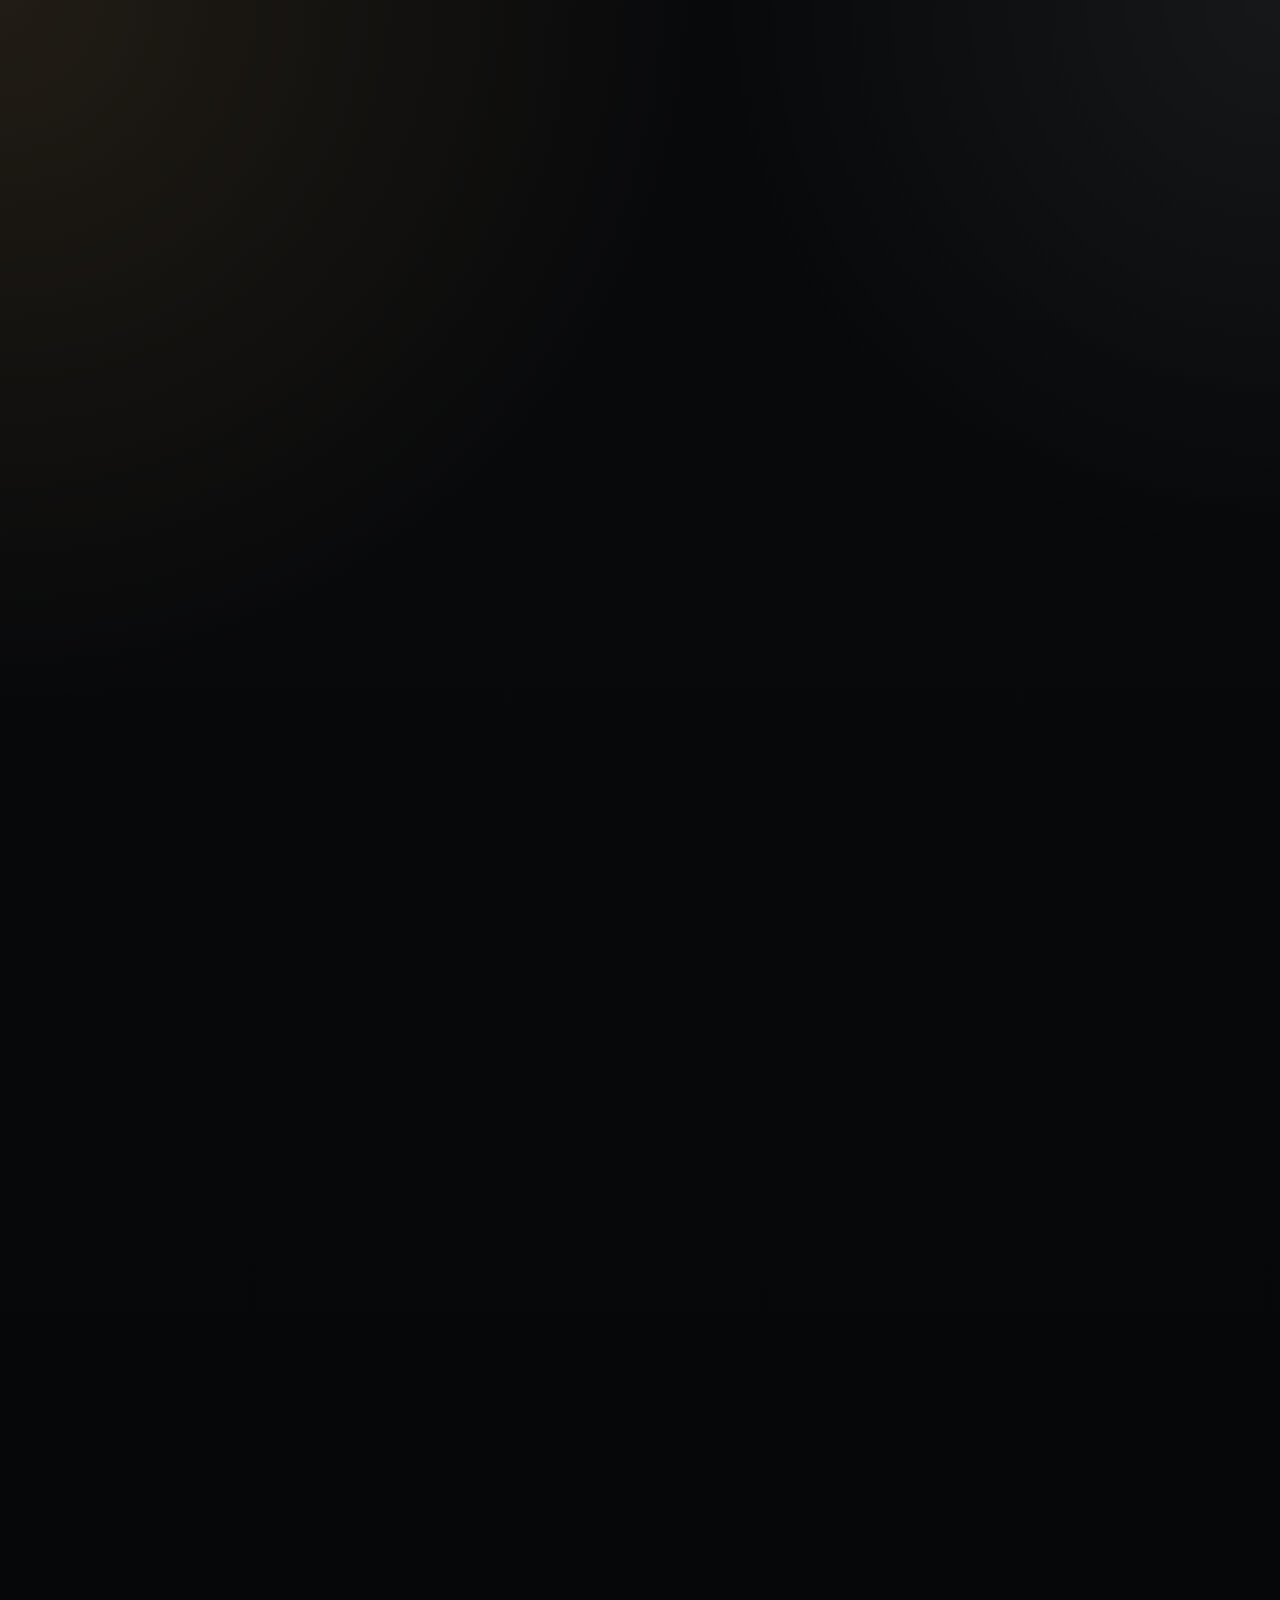
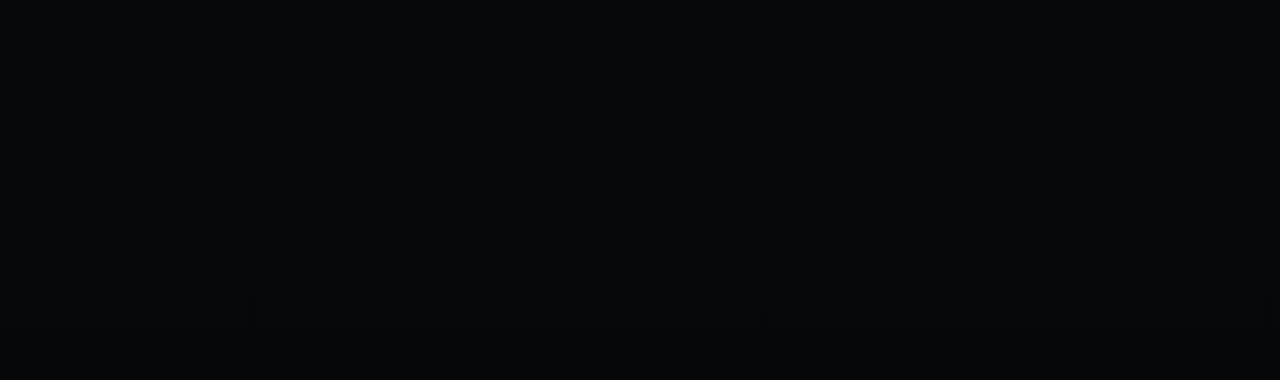
==== admin/index.html @ 8326e6bc "Add Firebase admin dashboard" ====
<!doctype html>
<html lang="vi">
  <head>
    <meta charset="utf-8" />
    <meta name="viewport" content="width=device-width, initial-scale=1" />
    <meta name="theme-color" content="#08090b" />
    <meta name="robots" content="noindex,nofollow" />
    <title>ZOBO VN Admin</title>

    <link rel="icon" href="../assets/logo.png" type="image/png" />
    <link rel="apple-touch-icon" href="../assets/logo.png" />
    <link rel="preconnect" href="https://fonts.googleapis.com" />
    <link rel="preconnect" href="https://fonts.gstatic.com" crossorigin />
    <link
      href="https://fonts.googleapis.com/css2?family=Space+Grotesk:wght@400;500;600;700&display=swap"
      rel="stylesheet"
    />
    <link rel="stylesheet" href="../styles.css" />
    <link rel="stylesheet" href="./admin.css" />
    <script type="module" src="./admin.js" defer></script>
  </head>
  <body class="admin-page">
    <a class="skip-link" href="#admin-content">Bỏ qua nội dung</a>

    <div class="admin-shell">
      <header class="admin-topbar reveal">
        <a class="brand" href="/" aria-label="Quay về trang chủ ZOBO VN">
          <span class="brand__mark" aria-hidden="true">
            <img src="../assets/logo.png" alt="" />
          </span>
          <span class="brand__text">
            <strong>ZOBO VN</strong>
            <span>Admin Dashboard</span>
          </span>
        </a>

        <div class="admin-topbar__actions">
          <span class="admin-session" data-admin-email>Chưa đăng nhập</span>
          <a class="button button--secondary" href="/">Xem website</a>
          <button class="button button--secondary" type="button" data-signout hidden>Đăng xuất</button>
        </div>
      </header>

      <main id="admin-content">
        <section class="auth-panel panel reveal" data-auth-panel>
          <div class="panel__header">
            <p class="eyebrow">Admin login</p>
            <h1>Đăng nhập để quản lý sản phẩm</h1>
            <p>Chỉ tài khoản admin mới có quyền truy cập dashboard, upload ảnh và chỉnh sửa dữ liệu Firestore.</p>
          </div>

          <form class="auth-form" data-login-form>
            <label class="field">
              <span>Email</span>
              <input class="field__control" type="email" name="email" autocomplete="email" required placeholder="admin@zobovn.store" />
            </label>

            <label class="field">
              <span>Password</span>
              <input class="field__control" type="password" name="password" autocomplete="current-password" required placeholder="••••••••" />
            </label>

            <button class="button button--primary" type="submit">Đăng nhập</button>
            <p class="form-feedback" data-login-error aria-live="polite"></p>
          </form>
        </section>

        <section class="dashboard" data-dashboard hidden>
          <div class="dashboard__stats reveal">
            <article class="stat-card">
              <span>Tổng sản phẩm</span>
              <strong data-stat-total>0</strong>
            </article>
            <article class="stat-card">
              <span>Đang hiển thị</span>
              <strong data-stat-active>0</strong>
            </article>
            <article class="stat-card">
              <span>Đang chỉnh sửa</span>
              <strong data-stat-editing>Chưa có</strong>
            </article>
          </div>

          <div class="dashboard__grid">
            <section class="panel reveal">
              <div class="panel__header panel__header--split">
                <div>
                  <p class="eyebrow">📦 Danh sách sản phẩm</p>
                  <h2>Quản lý sản phẩm trực tiếp từ Firestore</h2>
                </div>
                <button class="button button--secondary" type="button" data-seed-products>Nạp dữ liệu mẫu</button>
              </div>

              <div class="toolbar">
                <label class="field field--inline">
                  <span>Tìm kiếm</span>
                  <input class="field__control" type="search" data-product-search placeholder="Tìm theo tên, danh mục, badge..." />
                </label>
              </div>

              <div class="product-list" data-product-list></div>
              <p class="form-feedback" data-product-list-feedback aria-live="polite"></p>
            </section>

            <section class="panel reveal">
              <div class="panel__header">
                <p class="eyebrow">➕ Thêm / ✏️ Sửa sản phẩm</p>
                <h2 data-form-title>Thêm sản phẩm mới</h2>
                <p>Điền thông tin sản phẩm, upload ảnh lên Storage và lưu vào Firestore.</p>
              </div>

              <form class="product-form" data-product-form>
                <input type="hidden" name="productId" data-product-id />
                <input type="hidden" name="imageUrl" data-current-image-url />
                <input type="hidden" name="imagePath" data-current-image-path />

                <label class="field">
                  <span>Tên sản phẩm</span>
                  <input class="field__control" type="text" name="name" data-product-name required maxlength="120" />
                </label>

                <div class="field-row">
                  <label class="field">
                    <span>Giá</span>
                    <input class="field__control" type="text" name="price" data-product-price placeholder="Liên hệ" maxlength="60" />
                  </label>

                  <label class="field">
                    <span>Danh mục</span>
                    <input class="field__control" type="text" name="category" data-product-category placeholder="Full Size" maxlength="80" />
                  </label>
                </div>

                <label class="field">
                  <span>Badge</span>
                  <input class="field__control" type="text" name="badge" data-product-badge placeholder="Bán chạy" maxlength="60" />
                </label>

                <label class="field">
                  <span>Mô tả</span>
                  <textarea class="field__control field__control--textarea" name="description" data-product-description rows="4" maxlength="500"></textarea>
                </label>

                <label class="field">
                  <span>Link mua hàng</span>
                  <input class="field__control" type="url" name="buyLink" data-product-buy-link placeholder="https://..." />
                </label>

                <label class="field">
                  <span>Upload ảnh</span>
                  <input class="field__control field__control--file" type="file" accept="image/*" data-product-image-input />
                </label>

                <div class="image-preview" data-image-preview>
                  <span>Preview ảnh sẽ hiển thị ở đây</span>
                </div>

                <label class="switch">
                  <input type="checkbox" name="isActive" data-product-active checked />
                  <span class="switch__track" aria-hidden="true"></span>
                  <span class="switch__label">Bật sản phẩm</span>
                </label>

                <div class="form-actions">
                  <button class="button button--primary" type="submit" data-save-product>Lưu sản phẩm</button>
                  <button class="button button--secondary" type="button" data-reset-form>Làm mới</button>
                </div>

                <p class="form-feedback" data-product-form-feedback aria-live="polite"></p>
              </form>
            </section>
          </div>
        </section>
      </main>
    </div>
  </body>
</html>
---- styles.css ----
:root {
  color-scheme: dark;
  --bg: #08090b;
  --bg-elevated: rgba(14, 15, 18, 0.86);
  --surface: rgba(20, 22, 26, 0.92);
  --surface-strong: #111317;
  --surface-soft: rgba(255, 255, 255, 0.04);
  --stroke: rgba(255, 255, 255, 0.08);
  --stroke-strong: rgba(255, 255, 255, 0.14);
  --text: #f4f2ec;
  --muted: rgba(244, 242, 236, 0.72);
  --muted-strong: rgba(244, 242, 236, 0.86);
  --accent: #d6a85e;
  --accent-soft: rgba(214, 168, 94, 0.16);
  --accent-strong: #f2cf8b;
  --shadow: 0 22px 70px rgba(0, 0, 0, 0.45);
  --shadow-soft: 0 16px 40px rgba(0, 0, 0, 0.25);
  --radius-xl: 28px;
  --radius-lg: 22px;
  --radius-md: 18px;
  --radius-sm: 14px;
  --content-width: 1180px;
  --touch-target: 48px;
}

*,
*::before,
*::after {
  box-sizing: border-box;
}

html {
  scroll-behavior: smooth;
}

body {
  margin: 0;
  min-height: 100vh;
  background:
    radial-gradient(circle at top left, rgba(214, 168, 94, 0.16), transparent 34%),
    radial-gradient(circle at top right, rgba(255, 255, 255, 0.08), transparent 24%),
    linear-gradient(180deg, #0b0c0f 0%, #090a0d 56%, #060708 100%);
  color: var(--text);
  font-family: "Space Grotesk", "Segoe UI", sans-serif;
  line-height: 1.55;
  text-rendering: optimizeLegibility;
  -webkit-font-smoothing: antialiased;
  padding-bottom: calc(86px + env(safe-area-inset-bottom));
}

img {
  max-width: 100%;
  display: block;
}

a {
  color: inherit;
  text-decoration: none;
}

button,
summary {
  font: inherit;
}

::selection {
  background: rgba(214, 168, 94, 0.32);
  color: #fff;
}

.skip-link {
  position: absolute;
  top: 0;
  left: 0;
  transform: translateY(-120%);
  padding: 0.9rem 1.1rem;
  background: #fff;
  color: #000;
  border-radius: 0 0 12px 0;
  z-index: 100;
}

.skip-link:focus {
  transform: translateY(0);
}

.page-shell {
  position: relative;
  isolation: isolate;
  width: min(calc(100% - 1rem), var(--content-width));
  margin: 0 auto;
  padding: 1rem 0 4.5rem;
}

.page-shell__glow {
  position: fixed;
  inset: auto;
  pointer-events: none;
  z-index: -1;
  filter: blur(32px);
  opacity: 0.75;
}

.page-shell__glow--one {
  top: -3rem;
  left: -5rem;
  width: 18rem;
  height: 18rem;
  background: rgba(214, 168, 94, 0.18);
}

.page-shell__glow--two {
  right: -5rem;
  top: 32%;
  width: 22rem;
  height: 22rem;
  background: rgba(255, 255, 255, 0.08);
}

.site-header {
  display: flex;
  align-items: center;
  justify-content: space-between;
  gap: 1rem;
  padding: 1rem 0 1.35rem;
}

.brand {
  display: inline-flex;
  align-items: center;
  gap: 0.9rem;
  min-height: var(--touch-target);
}

.brand__mark {
  width: 3rem;
  height: 3rem;
  padding: 0.4rem;
  border-radius: 999px;
  background:
    linear-gradient(145deg, rgba(255, 255, 255, 0.08), rgba(255, 255, 255, 0.02)),
    radial-gradient(circle at 30% 30%, rgba(214, 168, 94, 0.35), transparent 62%);
  border: 1px solid var(--stroke);
  box-shadow: var(--shadow-soft);
}

.brand__mark img {
  width: 100%;
  height: 100%;
}

.brand__text {
  display: grid;
  gap: 0.12rem;
}

.brand__text strong {
  font-size: 0.98rem;
  letter-spacing: 0.12em;
  text-transform: uppercase;
}

.brand__text span,
.site-nav a {
  color: var(--muted);
  font-size: 0.88rem;
}

.site-nav {
  display: inline-flex;
  align-items: center;
  gap: 1rem;
  padding: 0.45rem;
  background: rgba(255, 255, 255, 0.03);
  border: 1px solid var(--stroke);
  border-radius: 999px;
  backdrop-filter: blur(16px);
}

.site-nav a {
  padding: 0.55rem 0.9rem;
  border-radius: 999px;
  transition: background 160ms ease, color 160ms ease;
}

.site-nav a:hover,
.site-nav a:focus-visible {
  background: rgba(255, 255, 255, 0.06);
  color: var(--text);
}

.section {
  margin-top: 1.1rem;
  padding: 1.2rem;
  border: 1px solid var(--stroke);
  border-radius: var(--radius-xl);
  background:
    linear-gradient(180deg, rgba(255, 255, 255, 0.04), transparent 42%),
    rgba(11, 12, 15, 0.7);
  box-shadow: var(--shadow);
  overflow: clip;
}

.section--tight {
  padding-bottom: 1.45rem;
}

.hero {
  display: grid;
  gap: 1.1rem;
  align-items: center;
}

.hero__copy {
  display: grid;
  gap: 1.1rem;
}

.eyebrow {
  margin: 0;
  color: var(--accent-strong);
  font-size: 0.82rem;
  letter-spacing: 0.18em;
  text-transform: uppercase;
}

.hero h1,
.section-heading h2 {
  margin: 0;
  font-size: clamp(2.2rem, 8vw, 5rem);
  line-height: 0.96;
  letter-spacing: -0.05em;
}

.section-heading h2 {
  font-size: clamp(1.8rem, 5.2vw, 3.2rem);
}

.hero__lead,
.section-heading p {
  margin: 0;
  color: var(--muted);
  max-width: 62ch;
  font-size: 1rem;
}

.hero__actions {
  display: flex;
  flex-wrap: wrap;
  gap: 0.8rem;
}

.button {
  min-height: var(--touch-target);
  display: inline-flex;
  align-items: center;
  justify-content: center;
  gap: 0.55rem;
  padding: 0.8rem 1.2rem;
  border-radius: 999px;
  border: 1px solid var(--stroke-strong);
  background: rgba(255, 255, 255, 0.03);
  transition:
    transform 180ms ease,
    background 180ms ease,
    border-color 180ms ease,
    box-shadow 180ms ease;
  box-shadow: inset 0 1px 0 rgba(255, 255, 255, 0.04);
}

.button:hover,
.button:focus-visible,
.card-action:hover,
.card-action:focus-visible,
.contact-card:hover,
.contact-card:focus-visible,
.product-summary:hover,
.product-summary:focus-visible {
  transform: translateY(-1px);
  border-color: rgba(214, 168, 94, 0.5);
  box-shadow: 0 14px 30px rgba(0, 0, 0, 0.24);
}

.button--primary {
  background: linear-gradient(135deg, rgba(214, 168, 94, 0.96), rgba(184, 133, 54, 0.96));
  color: #151313;
  border-color: transparent;
}

.button--secondary {
  background: rgba(255, 255, 255, 0.03);
}

.hero__chips {
  display: flex;
  flex-wrap: wrap;
  gap: 0.6rem;
  margin: 0;
  padding: 0;
  list-style: none;
}

.hero__chips li {
  padding: 0.55rem 0.84rem;
  border-radius: 999px;
  background: rgba(255, 255, 255, 0.04);
  border: 1px solid var(--stroke);
  color: var(--muted-strong);
  font-size: 0.88rem;
}

.hero__visual {
  position: relative;
  min-height: 34rem;
  display: grid;
  align-content: center;
}

.hero-card {
  position: absolute;
  width: min(100%, 19rem);
  border: 1px solid var(--stroke);
  border-radius: 24px;
  background:
    linear-gradient(180deg, rgba(255, 255, 255, 0.08), rgba(255, 255, 255, 0.02)),
    rgba(15, 16, 20, 0.88);
  box-shadow: var(--shadow);
  overflow: clip;
}

.hero-card--brand {
  top: 0;
  left: 0;
  right: 0;
  margin-inline: auto;
  width: min(100%, 23rem);
  padding: 1.2rem;
  display: grid;
  gap: 0.8rem;
  text-align: center;
}

.hero-card--brand p {
  margin: 0;
  color: var(--muted);
  font-size: 0.95rem;
}

.hero-card__label,
.hero-card__eyebrow,
.badge {
  display: inline-flex;
  align-items: center;
  justify-content: center;
  width: fit-content;
  min-height: 1.9rem;
  padding: 0.25rem 0.75rem;
  border-radius: 999px;
  background: rgba(214, 168, 94, 0.16);
  border: 1px solid rgba(214, 168, 94, 0.3);
  color: var(--accent-strong);
  font-size: 0.78rem;
  letter-spacing: 0.12em;
  text-transform: uppercase;
}

.hero-card__label {
  margin-inline: auto;
}

.hero-card__logo {
  width: 5.5rem;
  height: 5.5rem;
  margin-inline: auto;
}

.hero-card__image {
  width: 100%;
  height: 11rem;
  object-fit: contain;
  padding: 0.6rem 1rem 0;
}

.hero-card h2 {
  margin: 0;
  padding: 0 1rem 1rem;
  font-size: 1.15rem;
  line-height: 1.15;
  letter-spacing: -0.03em;
}

.hero-card--primary {
  top: 10rem;
  left: 0;
  transform: rotate(-7deg);
  width: 16.5rem;
}

.hero-card--secondary {
  right: 0;
  top: 14rem;
  transform: rotate(8deg);
  width: 16rem;
}

.section-heading {
  display: grid;
  gap: 0.7rem;
  margin-bottom: 1.15rem;
}

.product-grid,
.benefit-grid,
.contact-grid {
  display: grid;
  gap: 1rem;
}

.product-card {
  display: grid;
  gap: 0;
  border-radius: var(--radius-lg);
  border: 1px solid var(--stroke);
  background:
    linear-gradient(180deg, rgba(255, 255, 255, 0.05), transparent 34%),
    var(--surface);
  overflow: clip;
}

.product-card__body {
  display: grid;
  gap: 0.9rem;
  padding: 1rem;
}

.product-card__header {
  display: grid;
  gap: 0.55rem;
}

.product-card__header h3,
.contact-card h3,
.benefit-card h3 {
  margin: 0;
  font-size: 1.15rem;
  line-height: 1.15;
  letter-spacing: -0.03em;
}

.product-card__header p,
.product-details p,
.contact-card p,
.benefit-card p,
.site-footer p {
  margin: 0;
  color: var(--muted);
}

.product-card__meta {
  display: flex;
  flex-wrap: wrap;
  gap: 0.5rem;
  align-items: center;
}

.product-card__category,
.product-card__price {
  display: inline-flex;
  align-items: center;
  min-height: 2rem;
  padding: 0.25rem 0.7rem;
  border-radius: 999px;
  border: 1px solid var(--stroke);
  background: rgba(255, 255, 255, 0.03);
  color: var(--muted-strong);
  font-size: 0.84rem;
}

.product-card__price {
  color: var(--accent-strong);
  border-color: rgba(214, 168, 94, 0.26);
  background: rgba(214, 168, 94, 0.08);
}

.product-card__media {
  position: relative;
  aspect-ratio: 4 / 3;
  background:
    radial-gradient(circle at 25% 25%, rgba(214, 168, 94, 0.18), transparent 42%),
    linear-gradient(145deg, #16181d, #0d0e11 64%, #111317);
  border-bottom: 1px solid var(--stroke);
  padding: 0.85rem;
}

.product-card__media img {
  width: 100%;
  height: 100%;
  object-fit: contain;
}

.product-card__actions {
  display: flex;
  flex-wrap: wrap;
  gap: 0.75rem;
}

.product-summary {
  min-height: var(--touch-target);
  display: inline-flex;
  align-items: center;
  gap: 0.6rem;
  padding: 0.72rem 1rem;
  border: 1px solid var(--stroke-strong);
  border-radius: 999px;
  background: rgba(255, 255, 255, 0.03);
  color: var(--text);
  cursor: pointer;
  list-style: none;
  transition:
    transform 180ms ease,
    background 180ms ease,
    border-color 180ms ease;
}

.product-summary::-webkit-details-marker {
  display: none;
}

.product-summary::after {
  content: "+";
  font-size: 1.15rem;
  line-height: 1;
  margin-left: auto;
  color: var(--accent-strong);
}

.product-card[open] .product-summary::after {
  content: "−";
}

.product-details {
  display: grid;
  gap: 0.8rem;
  padding-top: 0.2rem;
}

.product-details ul {
  margin: 0;
  padding-left: 1.1rem;
  color: var(--muted);
}

.product-details li + li {
  margin-top: 0.35rem;
}

.benefit-card,
.contact-card {
  display: grid;
  gap: 0.8rem;
  padding: 1rem;
  border-radius: var(--radius-lg);
  border: 1px solid var(--stroke);
  background:
    linear-gradient(180deg, rgba(255, 255, 255, 0.05), transparent 44%),
    rgba(255, 255, 255, 0.025);
}

.benefit-card__icon,
.contact-card__icon {
  width: 3rem;
  height: 3rem;
  display: inline-flex;
  align-items: center;
  justify-content: center;
  border-radius: 999px;
  background: var(--accent-soft);
  border: 1px solid rgba(214, 168, 94, 0.24);
  color: var(--accent-strong);
}

.contact-card {
  min-height: 100%;
  transition:
    transform 180ms ease,
    border-color 180ms ease,
    background 180ms ease;
}

.contact-card__meta {
  display: flex;
  align-items: center;
  justify-content: space-between;
  gap: 0.75rem;
}

.contact-card__meta span {
  color: var(--muted);
  font-size: 0.9rem;
}

.site-footer {
  display: flex;
  flex-wrap: wrap;
  justify-content: space-between;
  gap: 1rem;
  padding: 1.25rem 0 0.25rem;
  color: var(--muted);
}

.site-footer strong {
  display: inline-block;
  margin-bottom: 0.2rem;
  color: var(--text);
  letter-spacing: 0.1em;
  text-transform: uppercase;
}

.floating-cta {
  position: fixed;
  left: 50%;
  bottom: calc(0.8rem + env(safe-area-inset-bottom));
  transform: translateX(-50%);
  width: min(calc(100% - 1rem), 28rem);
  min-height: 56px;
  display: none;
  align-items: center;
  justify-content: center;
  border-radius: 999px;
  background: linear-gradient(135deg, rgba(214, 168, 94, 0.98), rgba(184, 133, 54, 0.98));
  color: #120f0a;
  font-weight: 700;
  letter-spacing: 0.04em;
  box-shadow: 0 18px 40px rgba(0, 0, 0, 0.38);
  z-index: 25;
}

.reveal {
  opacity: 0;
  transform: translateY(18px);
  transition:
    opacity 680ms ease,
    transform 680ms ease;
}

.reveal.is-visible {
  opacity: 1;
  transform: translateY(0);
}

.empty-state,
.skeleton-card {
  display: grid;
  gap: 0.85rem;
  min-height: 100%;
  border-radius: var(--radius-lg);
  border: 1px solid var(--stroke);
  background: rgba(255, 255, 255, 0.03);
  padding: 1rem;
}

.empty-state p {
  margin: 0;
  color: var(--muted);
}

.empty-state__actions {
  display: flex;
  flex-wrap: wrap;
  gap: 0.75rem;
}

.skeleton-card__media,
.skeleton-bar {
  border-radius: 18px;
  background: linear-gradient(90deg, rgba(255, 255, 255, 0.04), rgba(255, 255, 255, 0.08), rgba(255, 255, 255, 0.04));
  background-size: 200% 100%;
  animation: skeleton-pulse 1.4s ease infinite;
}

.skeleton-card__media {
  aspect-ratio: 4 / 3;
}

.skeleton-bar {
  height: 0.95rem;
}

.skeleton-bar--wide {
  width: 82%;
}

.skeleton-bar--mid {
  width: 62%;
}

.skeleton-bar--short {
  width: 42%;
}

@keyframes skeleton-pulse {
  0% {
    background-position: 0% 50%;
  }

  100% {
    background-position: 200% 50%;
  }
}

@media (min-width: 640px) {
  .page-shell {
    width: min(calc(100% - 2rem), var(--content-width));
    padding-top: 1.25rem;
  }

  .product-grid {
    grid-template-columns: repeat(2, minmax(0, 1fr));
  }

  .benefit-grid,
  .contact-grid {
    grid-template-columns: repeat(2, minmax(0, 1fr));
  }
}

@media (min-width: 960px) {
  .section {
    padding: 1.6rem;
  }

  .hero {
    grid-template-columns: 1.08fr 0.92fr;
    min-height: 42rem;
  }

  .hero__copy {
    padding: 1rem 0 1rem 0.4rem;
  }

  .hero__visual {
    min-height: 40rem;
  }

  .product-grid {
    grid-template-columns: repeat(3, minmax(0, 1fr));
  }

  .benefit-grid {
    grid-template-columns: repeat(4, minmax(0, 1fr));
  }

  .contact-grid {
    grid-template-columns: repeat(4, minmax(0, 1fr));
  }

  .floating-cta {
    display: none;
  }
}

@media (max-width: 959.98px) {
  .site-nav {
    display: none;
  }

  .floating-cta {
    display: inline-flex;
  }

  .hero__visual {
    min-height: 30rem;
  }
}

@media (max-width: 639.98px) {
  .site-header {
    gap: 0.75rem;
    align-items: flex-start;
    flex-direction: column;
  }

  .site-nav {
    width: 100%;
    justify-content: space-between;
  }

  .site-nav a {
    flex: 1;
    text-align: center;
  }

  .hero-card--brand {
    width: 100%;
  }

  .hero-card--primary {
    left: -0.35rem;
    width: 15.5rem;
  }

  .hero-card--secondary {
    right: -0.35rem;
    width: 15rem;
  }

  .hero-card h2 {
    font-size: 1.03rem;
  }

  .product-card__actions {
    flex-direction: column;
  }
}

@media (prefers-reduced-motion: reduce) {
  html {
    scroll-behavior: auto;
  }

  *,
  *::before,
  *::after {
    animation-duration: 0.01ms !important;
    animation-iteration-count: 1 !important;
    transition-duration: 0.01ms !important;
    scroll-behavior: auto !important;
  }

  .reveal {
    opacity: 1;
    transform: none;
  }
}
---- admin/admin.css ----
.admin-page {
  background:
    radial-gradient(circle at top left, rgba(214, 168, 94, 0.12), transparent 30%),
    radial-gradient(circle at right top, rgba(255, 255, 255, 0.06), transparent 24%),
    linear-gradient(180deg, #08090b 0%, #060708 100%);
}

.admin-shell {
  width: min(calc(100% - 1rem), 1200px);
  margin: 0 auto;
  padding: 1rem 0 3rem;
}

.admin-topbar {
  display: flex;
  justify-content: space-between;
  align-items: center;
  gap: 1rem;
  margin-bottom: 1rem;
}

.admin-topbar__actions {
  display: flex;
  align-items: center;
  gap: 0.75rem;
  flex-wrap: wrap;
  justify-content: flex-end;
}

.admin-session {
  color: var(--muted);
  font-size: 0.9rem;
}

.panel {
  padding: 1.2rem;
  border-radius: var(--radius-xl);
  border: 1px solid var(--stroke);
  background:
    linear-gradient(180deg, rgba(255, 255, 255, 0.04), transparent 36%),
    rgba(11, 12, 15, 0.78);
  box-shadow: var(--shadow);
}

.panel__header {
  display: grid;
  gap: 0.55rem;
  margin-bottom: 1rem;
}

.panel__header h1,
.panel__header h2 {
  margin: 0;
  letter-spacing: -0.04em;
}

.panel__header p {
  margin: 0;
  color: var(--muted);
}

.panel__header--split {
  display: flex;
  align-items: center;
  justify-content: space-between;
  gap: 1rem;
}

.auth-panel {
  max-width: 32rem;
  margin-inline: auto;
}

.auth-form,
.product-form {
  display: grid;
  gap: 0.9rem;
}

.field {
  display: grid;
  gap: 0.45rem;
}

.field span {
  color: var(--muted-strong);
  font-size: 0.9rem;
}

.field__control {
  width: 100%;
  min-height: 48px;
  padding: 0.8rem 0.95rem;
  border-radius: 16px;
  border: 1px solid var(--stroke-strong);
  background: rgba(255, 255, 255, 0.03);
  color: var(--text);
  outline: none;
}

.field__control:focus {
  border-color: rgba(214, 168, 94, 0.65);
  box-shadow: 0 0 0 3px rgba(214, 168, 94, 0.14);
}

.field__control--textarea {
  min-height: 120px;
  resize: vertical;
}

.field__control--file {
  padding-block: 0.65rem;
}

.field-row {
  display: grid;
  gap: 0.9rem;
}

.switch {
  display: inline-flex;
  align-items: center;
  gap: 0.75rem;
  min-height: 48px;
  color: var(--text);
}

.switch input {
  position: absolute;
  opacity: 0;
  pointer-events: none;
}

.switch__track {
  width: 3rem;
  height: 1.8rem;
  border-radius: 999px;
  border: 1px solid var(--stroke);
  background: rgba(255, 255, 255, 0.08);
  position: relative;
  flex: none;
}

.switch__track::after {
  content: "";
  position: absolute;
  inset: 0.15rem auto 0.15rem 0.15rem;
  width: 1.4rem;
  border-radius: 999px;
  background: #fff;
  transition: transform 180ms ease, background 180ms ease;
}

.switch input:checked + .switch__track {
  background: rgba(214, 168, 94, 0.2);
  border-color: rgba(214, 168, 94, 0.45);
}

.switch input:checked + .switch__track::after {
  transform: translateX(1.2rem);
  background: var(--accent-strong);
}

.form-actions {
  display: flex;
  flex-wrap: wrap;
  gap: 0.75rem;
}

.form-feedback {
  margin: 0;
  min-height: 1.25rem;
  color: var(--muted);
  font-size: 0.92rem;
}

.form-feedback[data-tone="error"] {
  color: #ff9c9c;
}

.form-feedback[data-tone="success"] {
  color: #c4f0b7;
}

.form-feedback[data-tone="info"] {
  color: var(--accent-strong);
}

.dashboard {
  display: grid;
  gap: 1rem;
}

.dashboard__stats {
  display: grid;
  gap: 0.75rem;
}

.stat-card {
  padding: 1rem;
  border-radius: var(--radius-lg);
  border: 1px solid var(--stroke);
  background: rgba(255, 255, 255, 0.03);
}

.stat-card span {
  display: block;
  margin-bottom: 0.35rem;
  color: var(--muted);
  font-size: 0.88rem;
}

.stat-card strong {
  font-size: 1.5rem;
  letter-spacing: -0.04em;
}

.dashboard__grid {
  display: grid;
  gap: 1rem;
}

.toolbar {
  display: grid;
  gap: 0.75rem;
  margin-bottom: 1rem;
}

.field--inline {
  max-width: 30rem;
}

.product-list {
  display: grid;
  gap: 0.85rem;
}

.admin-product-card {
  display: grid;
  gap: 0.9rem;
  padding: 1rem;
  border-radius: var(--radius-lg);
  border: 1px solid var(--stroke);
  background: rgba(255, 255, 255, 0.03);
}

.admin-product-card__top {
  display: grid;
  gap: 0.8rem;
}

.admin-product-card__media {
  display: grid;
  place-items: center;
  width: 100%;
  aspect-ratio: 4 / 3;
  border-radius: 18px;
  overflow: hidden;
  border: 1px solid var(--stroke);
  background: rgba(255, 255, 255, 0.04);
}

.admin-product-card__media img {
  width: 100%;
  height: 100%;
  object-fit: contain;
}

.admin-product-card__meta {
  display: grid;
  gap: 0.35rem;
}

.admin-product-card__meta h3 {
  margin: 0;
  font-size: 1.05rem;
}

.admin-product-card__meta p {
  margin: 0;
  color: var(--muted);
}

.admin-product-card__meta-small {
  margin: 0;
  color: var(--muted-strong);
  font-size: 0.88rem;
}

.admin-product-card__badges {
  display: flex;
  flex-wrap: wrap;
  gap: 0.45rem;
}

.pill {
  display: inline-flex;
  align-items: center;
  min-height: 1.9rem;
  padding: 0.25rem 0.7rem;
  border-radius: 999px;
  border: 1px solid var(--stroke);
  background: rgba(255, 255, 255, 0.03);
  color: var(--muted-strong);
  font-size: 0.82rem;
}

.admin-product-card__actions {
  display: flex;
  flex-wrap: wrap;
  gap: 0.5rem;
}

.admin-product-card__actions .button {
  min-height: 42px;
  padding-inline: 0.9rem;
}

.image-preview {
  display: grid;
  place-items: center;
  min-height: 14rem;
  padding: 1rem;
  border-radius: 20px;
  border: 1px dashed var(--stroke-strong);
  background: rgba(255, 255, 255, 0.03);
  color: var(--muted);
  text-align: center;
  overflow: hidden;
}

.image-preview img {
  width: 100%;
  height: 100%;
  object-fit: contain;
}

.image-preview--has-image {
  border-style: solid;
}

.product-list__empty {
  padding: 1rem;
  border-radius: 18px;
  border: 1px dashed var(--stroke-strong);
  color: var(--muted);
}

.admin-hidden {
  display: none !important;
}

@media (min-width: 760px) {
  .dashboard__stats {
    grid-template-columns: repeat(3, minmax(0, 1fr));
  }

  .dashboard__grid {
    grid-template-columns: 1.05fr 0.95fr;
    align-items: start;
  }

  .field-row {
    grid-template-columns: repeat(2, minmax(0, 1fr));
  }

  .admin-product-card__top {
    grid-template-columns: 132px minmax(0, 1fr);
    align-items: center;
  }
}

@media (max-width: 759.98px) {
  .admin-topbar {
    flex-direction: column;
    align-items: stretch;
  }

  .admin-topbar__actions {
    justify-content: flex-start;
  }
}
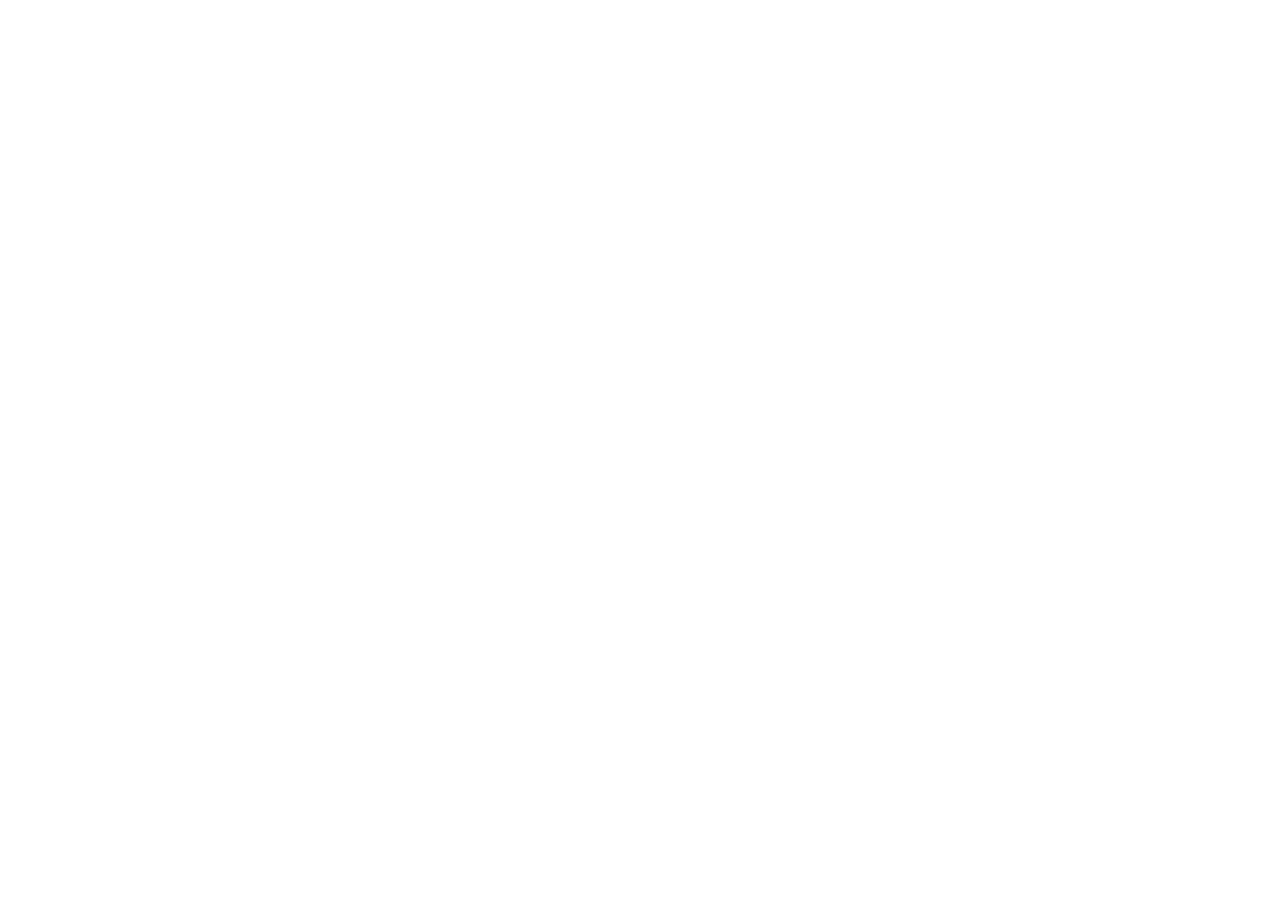
==== commit 8f9e2d38: "Switch admin to Netlify CMS" ====
--- a/admin/index.html
+++ b/admin/index.html
@@ -3,175 +3,12 @@
   <head>
     <meta charset="utf-8" />
     <meta name="viewport" content="width=device-width, initial-scale=1" />
-    <meta name="theme-color" content="#08090b" />
     <meta name="robots" content="noindex,nofollow" />
     <title>ZOBO VN Admin</title>
-
     <link rel="icon" href="../assets/logo.png" type="image/png" />
-    <link rel="apple-touch-icon" href="../assets/logo.png" />
-    <link rel="preconnect" href="https://fonts.googleapis.com" />
-    <link rel="preconnect" href="https://fonts.gstatic.com" crossorigin />
-    <link
-      href="https://fonts.googleapis.com/css2?family=Space+Grotesk:wght@400;500;600;700&display=swap"
-      rel="stylesheet"
-    />
-    <link rel="stylesheet" href="../styles.css" />
-    <link rel="stylesheet" href="./admin.css" />
-    <script type="module" src="./admin.js" defer></script>
+    <script src="https://identity.netlify.com/v1/netlify-identity-widget.js"></script>
   </head>
-  <body class="admin-page">
-    <a class="skip-link" href="#admin-content">Bỏ qua nội dung</a>
-
-    <div class="admin-shell">
-      <header class="admin-topbar reveal">
-        <a class="brand" href="/" aria-label="Quay về trang chủ ZOBO VN">
-          <span class="brand__mark" aria-hidden="true">
-            <img src="../assets/logo.png" alt="" />
-          </span>
-          <span class="brand__text">
-            <strong>ZOBO VN</strong>
-            <span>Admin Dashboard</span>
-          </span>
-        </a>
-
-        <div class="admin-topbar__actions">
-          <span class="admin-session" data-admin-email>Chưa đăng nhập</span>
-          <a class="button button--secondary" href="/">Xem website</a>
-          <button class="button button--secondary" type="button" data-signout hidden>Đăng xuất</button>
-        </div>
-      </header>
-
-      <main id="admin-content">
-        <section class="auth-panel panel reveal" data-auth-panel>
-          <div class="panel__header">
-            <p class="eyebrow">Admin login</p>
-            <h1>Đăng nhập để quản lý sản phẩm</h1>
-            <p>Chỉ tài khoản admin mới có quyền truy cập dashboard, upload ảnh và chỉnh sửa dữ liệu Firestore.</p>
-          </div>
-
-          <form class="auth-form" data-login-form>
-            <label class="field">
-              <span>Email</span>
-              <input class="field__control" type="email" name="email" autocomplete="email" required placeholder="admin@zobovn.store" />
-            </label>
-
-            <label class="field">
-              <span>Password</span>
-              <input class="field__control" type="password" name="password" autocomplete="current-password" required placeholder="••••••••" />
-            </label>
-
-            <button class="button button--primary" type="submit">Đăng nhập</button>
-            <p class="form-feedback" data-login-error aria-live="polite"></p>
-          </form>
-        </section>
-
-        <section class="dashboard" data-dashboard hidden>
-          <div class="dashboard__stats reveal">
-            <article class="stat-card">
-              <span>Tổng sản phẩm</span>
-              <strong data-stat-total>0</strong>
-            </article>
-            <article class="stat-card">
-              <span>Đang hiển thị</span>
-              <strong data-stat-active>0</strong>
-            </article>
-            <article class="stat-card">
-              <span>Đang chỉnh sửa</span>
-              <strong data-stat-editing>Chưa có</strong>
-            </article>
-          </div>
-
-          <div class="dashboard__grid">
-            <section class="panel reveal">
-              <div class="panel__header panel__header--split">
-                <div>
-                  <p class="eyebrow">📦 Danh sách sản phẩm</p>
-                  <h2>Quản lý sản phẩm trực tiếp từ Firestore</h2>
-                </div>
-                <button class="button button--secondary" type="button" data-seed-products>Nạp dữ liệu mẫu</button>
-              </div>
-
-              <div class="toolbar">
-                <label class="field field--inline">
-                  <span>Tìm kiếm</span>
-                  <input class="field__control" type="search" data-product-search placeholder="Tìm theo tên, danh mục, badge..." />
-                </label>
-              </div>
-
-              <div class="product-list" data-product-list></div>
-              <p class="form-feedback" data-product-list-feedback aria-live="polite"></p>
-            </section>
-
-            <section class="panel reveal">
-              <div class="panel__header">
-                <p class="eyebrow">➕ Thêm / ✏️ Sửa sản phẩm</p>
-                <h2 data-form-title>Thêm sản phẩm mới</h2>
-                <p>Điền thông tin sản phẩm, upload ảnh lên Storage và lưu vào Firestore.</p>
-              </div>
-
-              <form class="product-form" data-product-form>
-                <input type="hidden" name="productId" data-product-id />
-                <input type="hidden" name="imageUrl" data-current-image-url />
-                <input type="hidden" name="imagePath" data-current-image-path />
-
-                <label class="field">
-                  <span>Tên sản phẩm</span>
-                  <input class="field__control" type="text" name="name" data-product-name required maxlength="120" />
-                </label>
-
-                <div class="field-row">
-                  <label class="field">
-                    <span>Giá</span>
-                    <input class="field__control" type="text" name="price" data-product-price placeholder="Liên hệ" maxlength="60" />
-                  </label>
-
-                  <label class="field">
-                    <span>Danh mục</span>
-                    <input class="field__control" type="text" name="category" data-product-category placeholder="Full Size" maxlength="80" />
-                  </label>
-                </div>
-
-                <label class="field">
-                  <span>Badge</span>
-                  <input class="field__control" type="text" name="badge" data-product-badge placeholder="Bán chạy" maxlength="60" />
-                </label>
-
-                <label class="field">
-                  <span>Mô tả</span>
-                  <textarea class="field__control field__control--textarea" name="description" data-product-description rows="4" maxlength="500"></textarea>
-                </label>
-
-                <label class="field">
-                  <span>Link mua hàng</span>
-                  <input class="field__control" type="url" name="buyLink" data-product-buy-link placeholder="https://..." />
-                </label>
-
-                <label class="field">
-                  <span>Upload ảnh</span>
-                  <input class="field__control field__control--file" type="file" accept="image/*" data-product-image-input />
-                </label>
-
-                <div class="image-preview" data-image-preview>
-                  <span>Preview ảnh sẽ hiển thị ở đây</span>
-                </div>
-
-                <label class="switch">
-                  <input type="checkbox" name="isActive" data-product-active checked />
-                  <span class="switch__track" aria-hidden="true"></span>
-                  <span class="switch__label">Bật sản phẩm</span>
-                </label>
-
-                <div class="form-actions">
-                  <button class="button button--primary" type="submit" data-save-product>Lưu sản phẩm</button>
-                  <button class="button button--secondary" type="button" data-reset-form>Làm mới</button>
-                </div>
-
-                <p class="form-feedback" data-product-form-feedback aria-live="polite"></p>
-              </form>
-            </section>
-          </div>
-        </section>
-      </main>
-    </div>
+  <body>
+    <script src="https://unpkg.com/decap-cms@^3.6.0/dist/decap-cms.js"></script>
   </body>
 </html>
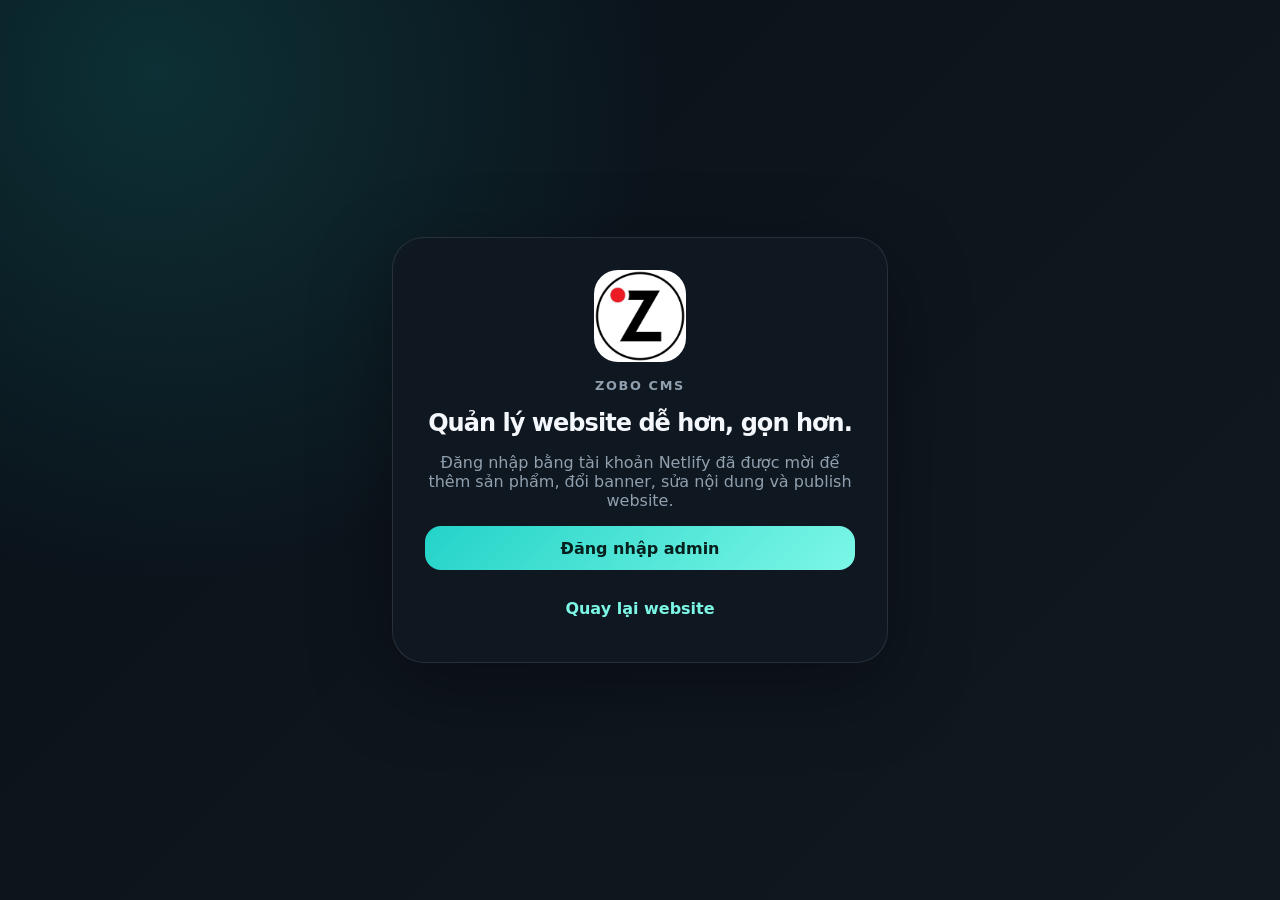
==== commit 724f7b9d: "Replace admin with simple ZOBO dashboard" ====
--- a/admin/index.html
+++ b/admin/index.html
@@ -4,11 +4,335 @@
     <meta charset="utf-8" />
     <meta name="viewport" content="width=device-width, initial-scale=1" />
     <meta name="robots" content="noindex,nofollow" />
-    <title>ZOBO VN Admin</title>
+    <title>ZOBO CMS</title>
     <link rel="icon" href="../assets/logo.png" type="image/png" />
+    <link rel="stylesheet" href="admin.css" />
     <script src="https://identity.netlify.com/v1/netlify-identity-widget.js"></script>
+    <script src="admin.js" defer></script>
   </head>
   <body>
-    <script src="https://unpkg.com/decap-cms@^3.6.0/dist/decap-cms.js"></script>
+    <main class="admin-shell">
+      <section class="login-screen" data-login-screen>
+        <div class="login-card">
+          <img src="../assets/logo.png" alt="ZOBO VN" />
+          <p class="eyebrow">ZOBO CMS</p>
+          <h1>Quản lý website dễ hơn, gọn hơn.</h1>
+          <p>Đăng nhập bằng tài khoản Netlify đã được mời để thêm sản phẩm, đổi banner, sửa nội dung và publish website.</p>
+          <button class="primary-btn" type="button" data-login-button>Đăng nhập admin</button>
+          <a href="../" class="ghost-link">Quay lại website</a>
+        </div>
+      </section>
+
+      <section class="app-shell is-hidden" data-app-shell>
+        <aside class="sidebar">
+          <a class="brand" href="../">
+            <img src="../assets/logo.png" alt="" />
+            <span>
+              <strong>ZOBO CMS</strong>
+              <small data-user-email>Admin</small>
+            </span>
+          </a>
+
+          <nav class="sidebar-nav" aria-label="Điều hướng admin">
+            <button class="is-active" type="button" data-view-button="dashboard">Tổng quan</button>
+            <button type="button" data-view-button="products">Sản phẩm</button>
+            <button type="button" data-view-button="content">Nội dung</button>
+            <button type="button" data-view-button="marketing">Marketing</button>
+            <button type="button" data-view-button="settings">Cài đặt</button>
+            <button type="button" data-view-button="accounts">Tài khoản</button>
+          </nav>
+
+          <div class="sidebar-footer">
+            <a href="../" target="_blank" rel="noopener noreferrer">Xem website</a>
+            <button type="button" data-logout-button>Đăng xuất</button>
+          </div>
+        </aside>
+
+        <div class="workspace">
+          <header class="topbar">
+            <div>
+              <p class="eyebrow" data-view-eyebrow>Dashboard</p>
+              <h1 data-view-title>Tổng quan ZOBO VN</h1>
+            </div>
+            <div class="topbar-actions">
+              <span class="save-state" data-save-state>Đã sẵn sàng</span>
+              <button class="secondary-btn" type="button" data-refresh-button>Tải lại</button>
+              <button class="primary-btn" type="button" data-save-button>Lưu & Publish</button>
+            </div>
+          </header>
+
+          <section class="view is-active" data-view="dashboard">
+            <div class="stats-grid">
+              <article class="stat-card">
+                <span>Sản phẩm</span>
+                <strong data-stat-products>0</strong>
+                <p>Đang quản lý trong CMS</p>
+              </article>
+              <article class="stat-card">
+                <span>Đang hiển thị</span>
+                <strong data-stat-active>0</strong>
+                <p>Sản phẩm khách có thể thấy</p>
+              </article>
+              <article class="stat-card">
+                <span>Bán chạy</span>
+                <strong data-stat-best>0</strong>
+                <p>Sản phẩm được ưu tiên</p>
+              </article>
+              <article class="stat-card">
+                <span>Marketing</span>
+                <strong data-stat-marketing>0</strong>
+                <p>Banner, voucher, popup đang bật</p>
+              </article>
+            </div>
+
+            <div class="quick-panel">
+              <div>
+                <h2>Việc hay dùng</h2>
+                <p>Chọn nhanh để chỉnh đúng phần, không phải nhìn form dài như trước.</p>
+              </div>
+              <div class="quick-actions">
+                <button type="button" data-shortcut="products">Thêm / sửa sản phẩm</button>
+                <button type="button" data-shortcut="marketing">Bật khuyến mãi</button>
+                <button type="button" data-shortcut="settings">Đổi link đặt hàng</button>
+              </div>
+            </div>
+          </section>
+
+          <section class="view" data-view="products">
+            <div class="product-layout">
+              <aside class="product-list-panel">
+                <div class="panel-heading">
+                  <div>
+                    <h2>Sản phẩm</h2>
+                    <p data-product-count>0 sản phẩm</p>
+                  </div>
+                  <button class="small-btn" type="button" data-new-product>Thêm mới</button>
+                </div>
+                <label class="search-box">
+                  <span>Tìm sản phẩm</span>
+                  <input type="search" placeholder="Nhập tên sản phẩm..." data-product-search />
+                </label>
+                <div class="product-list" data-product-list></div>
+              </aside>
+
+              <form class="editor-card" data-product-form>
+                <div class="panel-heading">
+                  <div>
+                    <h2 data-product-editor-title>Chi tiết sản phẩm</h2>
+                    <p>Thông tin khách sẽ thấy trên website.</p>
+                  </div>
+                  <button class="danger-btn" type="button" data-delete-product>Xóa</button>
+                </div>
+
+                <div class="form-grid">
+                  <label>
+                    <span>Tên sản phẩm</span>
+                    <input name="name" type="text" required />
+                  </label>
+                  <label>
+                    <span>Giá</span>
+                    <input name="price" type="text" placeholder="Liên hệ" />
+                  </label>
+                  <label>
+                    <span>Danh mục</span>
+                    <input name="category" type="text" placeholder="Full Size" />
+                  </label>
+                  <label>
+                    <span>Badge</span>
+                    <input name="badge" type="text" placeholder="Bán chạy" />
+                  </label>
+                </div>
+
+                <label>
+                  <span>Mô tả</span>
+                  <textarea name="description" rows="4"></textarea>
+                </label>
+
+                <label>
+                  <span>Link đặt hàng</span>
+                  <input name="buyLink" type="url" placeholder="https://..." />
+                </label>
+
+                <div class="switch-row">
+                  <label class="switch">
+                    <input name="isActive" type="checkbox" />
+                    <span>Hiển thị trên website</span>
+                  </label>
+                  <label class="switch">
+                    <input name="isBestSeller" type="checkbox" />
+                    <span>Đánh dấu bán chạy</span>
+                  </label>
+                </div>
+
+                <div class="media-editor">
+                  <div>
+                    <h3>Ảnh đại diện</h3>
+                    <p>Ảnh chính của sản phẩm.</p>
+                    <input name="image" type="hidden" />
+                    <input type="file" accept="image/*" data-cover-upload />
+                    <input class="path-input" name="imagePath" type="text" placeholder="assets/uploads/..." />
+                  </div>
+                  <figure>
+                    <img src="../assets/logo.png" alt="" data-cover-preview />
+                  </figure>
+                </div>
+
+                <div class="gallery-editor">
+                  <div class="panel-heading">
+                    <div>
+                      <h3>Ảnh / video trong sản phẩm</h3>
+                      <p>Bấm thêm media để tạo gallery.</p>
+                    </div>
+                    <button class="small-btn" type="button" data-add-gallery>Thêm media</button>
+                  </div>
+                  <div class="gallery-list" data-gallery-list></div>
+                </div>
+              </form>
+            </div>
+          </section>
+
+          <section class="view" data-view="content">
+            <form class="stacked-card" data-content-form>
+              <h2>Nội dung trang chủ</h2>
+              <label>
+                <span>Dòng nhỏ hero</span>
+                <input name="hero.eyebrow" type="text" />
+              </label>
+              <label>
+                <span>Tiêu đề chính</span>
+                <textarea name="hero.title" rows="2"></textarea>
+              </label>
+              <label>
+                <span>Mô tả hero</span>
+                <textarea name="hero.lead" rows="3"></textarea>
+              </label>
+              <div class="form-grid">
+                <label>
+                  <span>Tiêu đề khu sản phẩm</span>
+                  <textarea name="productsSection.title" rows="2"></textarea>
+                </label>
+                <label>
+                  <span>Tiêu đề khu liên hệ</span>
+                  <textarea name="contactSection.title" rows="2"></textarea>
+                </label>
+              </div>
+            </form>
+          </section>
+
+          <section class="view" data-view="marketing">
+            <div class="marketing-grid">
+              <form class="stacked-card" data-banner-form>
+                <h2>Banner</h2>
+                <label class="switch">
+                  <input name="isActive" type="checkbox" />
+                  <span>Bật banner</span>
+                </label>
+                <label>
+                  <span>Tiêu đề banner</span>
+                  <input name="title" type="text" />
+                </label>
+                <label>
+                  <span>Mô tả</span>
+                  <textarea name="description" rows="3"></textarea>
+                </label>
+              </form>
+
+              <form class="stacked-card" data-popup-form>
+                <h2>Popup khuyến mãi</h2>
+                <label class="switch">
+                  <input name="isActive" type="checkbox" />
+                  <span>Bật popup</span>
+                </label>
+                <label>
+                  <span>Tiêu đề popup</span>
+                  <input name="title" type="text" />
+                </label>
+                <label>
+                  <span>Nội dung</span>
+                  <textarea name="description" rows="3"></textarea>
+                </label>
+              </form>
+
+              <form class="stacked-card" data-voucher-form>
+                <h2>Voucher đầu tiên</h2>
+                <label class="switch">
+                  <input name="isActive" type="checkbox" />
+                  <span>Bật voucher</span>
+                </label>
+                <label>
+                  <span>Mã voucher</span>
+                  <input name="code" type="text" />
+                </label>
+                <label>
+                  <span>Tiêu đề</span>
+                  <input name="title" type="text" />
+                </label>
+              </form>
+            </div>
+          </section>
+
+          <section class="view" data-view="settings">
+            <div class="marketing-grid">
+              <form class="stacked-card" data-settings-form>
+                <h2>Cài đặt website</h2>
+                <label>
+                  <span>Tên thương hiệu</span>
+                  <input name="brandName" type="text" />
+                </label>
+                <label>
+                  <span>Địa điểm</span>
+                  <input name="location" type="text" />
+                </label>
+                <label>
+                  <span>Domain</span>
+                  <input name="domain" type="text" />
+                </label>
+              </form>
+
+              <form class="stacked-card" data-social-form>
+                <h2>Link bán hàng</h2>
+                <label>
+                  <span>Link đặt hàng</span>
+                  <input name="orderLink" type="url" />
+                </label>
+                <label>
+                  <span>Facebook</span>
+                  <input name="facebook" type="url" />
+                </label>
+                <label>
+                  <span>TikTok</span>
+                  <input name="tiktok" type="url" />
+                </label>
+              </form>
+
+              <form class="stacked-card" data-seo-form>
+                <h2>SEO</h2>
+                <label>
+                  <span>Title Google</span>
+                  <input name="title" type="text" />
+                </label>
+                <label>
+                  <span>Description Google</span>
+                  <textarea name="description" rows="4"></textarea>
+                </label>
+              </form>
+            </div>
+          </section>
+
+          <section class="view" data-view="accounts">
+            <article class="quick-panel">
+              <div>
+                <h2>Quản lý tài khoản admin</h2>
+                <p>Tài khoản vẫn quản lý trong Netlify Identity để an toàn. Website tĩnh không nên tự lưu mật khẩu.</p>
+              </div>
+              <div class="quick-actions">
+                <a href="https://app.netlify.com/projects/thunderous-seahorse-11fa34/configuration/identity" target="_blank" rel="noopener noreferrer">Mở Netlify Identity</a>
+                <button type="button" data-logout-button>Đăng xuất</button>
+              </div>
+            </article>
+          </section>
+        </div>
+      </section>
+    </main>
   </body>
 </html>
--- a/admin/admin.css
+++ b/admin/admin.css
@@ -0,0 +1,558 @@
+:root {
+  color-scheme: dark;
+  --bg: #0b1117;
+  --panel: #101922;
+  --panel-soft: #14212d;
+  --line: rgba(255, 255, 255, 0.1);
+  --text: #f4f7fb;
+  --muted: #91a0af;
+  --brand: #23d3c8;
+  --brand-strong: #7cf7e6;
+  --danger: #ff5c7a;
+  --warning: #f6c667;
+  --radius: 24px;
+  --shadow: 0 24px 80px rgba(0, 0, 0, 0.35);
+  font-family:
+    ui-sans-serif,
+    system-ui,
+    -apple-system,
+    BlinkMacSystemFont,
+    "Segoe UI",
+    sans-serif;
+}
+
+* {
+  box-sizing: border-box;
+}
+
+body {
+  margin: 0;
+  min-height: 100vh;
+  background:
+    radial-gradient(circle at 12% 8%, rgba(35, 211, 200, 0.16), transparent 32rem),
+    linear-gradient(135deg, #071018, #0e151d 52%, #111820);
+  color: var(--text);
+}
+
+button,
+input,
+textarea {
+  font: inherit;
+}
+
+button,
+a {
+  -webkit-tap-highlight-color: transparent;
+}
+
+.is-hidden {
+  display: none !important;
+}
+
+.login-screen {
+  display: grid;
+  min-height: 100vh;
+  place-items: center;
+  padding: 1rem;
+}
+
+.login-card {
+  width: min(100%, 31rem);
+  display: grid;
+  gap: 1rem;
+  border: 1px solid var(--line);
+  border-radius: 32px;
+  background: rgba(16, 25, 34, 0.88);
+  box-shadow: var(--shadow);
+  padding: clamp(1.25rem, 5vw, 2rem);
+  text-align: center;
+}
+
+.login-card img {
+  width: 5.8rem;
+  margin: 0 auto;
+  border-radius: 24px;
+  background: #fff;
+}
+
+.login-card h1,
+.topbar h1,
+.quick-panel h2,
+.stacked-card h2,
+.panel-heading h2 {
+  margin: 0;
+  letter-spacing: -0.04em;
+}
+
+.login-card p,
+.quick-panel p,
+.panel-heading p,
+.stat-card p,
+.media-editor p {
+  margin: 0;
+  color: var(--muted);
+}
+
+.eyebrow {
+  margin: 0;
+  color: var(--brand-strong);
+  font-size: 0.8rem;
+  font-weight: 800;
+  letter-spacing: 0.13em;
+  text-transform: uppercase;
+}
+
+.app-shell {
+  display: grid;
+  grid-template-columns: 18rem minmax(0, 1fr);
+  min-height: 100vh;
+}
+
+.sidebar {
+  position: sticky;
+  top: 0;
+  height: 100vh;
+  display: grid;
+  grid-template-rows: auto 1fr auto;
+  gap: 1.25rem;
+  border-right: 1px solid var(--line);
+  background: rgba(7, 13, 19, 0.82);
+  padding: 1.1rem;
+}
+
+.brand {
+  display: flex;
+  gap: 0.75rem;
+  align-items: center;
+  color: var(--text);
+  text-decoration: none;
+}
+
+.brand img {
+  width: 2.9rem;
+  height: 2.9rem;
+  border-radius: 16px;
+  background: #fff;
+}
+
+.brand span {
+  display: grid;
+  gap: 0.15rem;
+}
+
+.brand small {
+  max-width: 12rem;
+  overflow: hidden;
+  color: var(--muted);
+  text-overflow: ellipsis;
+  white-space: nowrap;
+}
+
+.sidebar-nav {
+  display: grid;
+  align-content: start;
+  gap: 0.45rem;
+}
+
+.sidebar-nav button,
+.sidebar-footer button,
+.sidebar-footer a,
+.quick-actions button,
+.quick-actions a {
+  min-height: 2.85rem;
+  border: 1px solid transparent;
+  border-radius: 16px;
+  background: transparent;
+  color: var(--muted);
+  cursor: pointer;
+  text-align: left;
+  text-decoration: none;
+  padding: 0.75rem 0.9rem;
+}
+
+.sidebar-nav button:hover,
+.sidebar-nav button.is-active,
+.sidebar-footer a:hover,
+.sidebar-footer button:hover {
+  border-color: rgba(35, 211, 200, 0.22);
+  background: rgba(35, 211, 200, 0.1);
+  color: var(--brand-strong);
+}
+
+.sidebar-footer {
+  display: grid;
+  gap: 0.4rem;
+}
+
+.workspace {
+  display: grid;
+  gap: 1rem;
+  align-content: start;
+  padding: clamp(1rem, 3vw, 1.6rem);
+}
+
+.topbar {
+  position: sticky;
+  top: 0;
+  z-index: 5;
+  display: flex;
+  gap: 1rem;
+  align-items: center;
+  justify-content: space-between;
+  border: 1px solid var(--line);
+  border-radius: var(--radius);
+  background: rgba(16, 25, 34, 0.9);
+  box-shadow: 0 12px 48px rgba(0, 0, 0, 0.18);
+  padding: 1rem;
+  backdrop-filter: blur(16px);
+}
+
+.topbar-actions {
+  display: flex;
+  flex-wrap: wrap;
+  gap: 0.6rem;
+  align-items: center;
+  justify-content: flex-end;
+}
+
+.save-state {
+  color: var(--muted);
+  font-size: 0.9rem;
+}
+
+.save-state[data-tone="busy"] {
+  color: var(--warning);
+}
+
+.save-state[data-tone="success"] {
+  color: var(--brand-strong);
+}
+
+.save-state[data-tone="error"] {
+  color: var(--danger);
+}
+
+.primary-btn,
+.secondary-btn,
+.small-btn,
+.danger-btn,
+.ghost-link {
+  min-height: 2.75rem;
+  display: inline-flex;
+  align-items: center;
+  justify-content: center;
+  border: 0;
+  border-radius: 16px;
+  cursor: pointer;
+  font-weight: 800;
+  text-decoration: none;
+  padding: 0.75rem 1rem;
+}
+
+.primary-btn {
+  background: linear-gradient(135deg, var(--brand), var(--brand-strong));
+  color: #05201d;
+}
+
+.secondary-btn,
+.small-btn {
+  border: 1px solid var(--line);
+  background: rgba(255, 255, 255, 0.06);
+  color: var(--text);
+}
+
+.danger-btn {
+  border: 1px solid rgba(255, 92, 122, 0.34);
+  background: rgba(255, 92, 122, 0.1);
+  color: #ff9aae;
+}
+
+.ghost-link {
+  color: var(--brand-strong);
+}
+
+.view {
+  display: none;
+}
+
+.view.is-active {
+  display: block;
+}
+
+.stats-grid,
+.marketing-grid {
+  display: grid;
+  grid-template-columns: repeat(4, minmax(0, 1fr));
+  gap: 1rem;
+}
+
+.marketing-grid {
+  grid-template-columns: repeat(3, minmax(0, 1fr));
+}
+
+.stat-card,
+.quick-panel,
+.product-list-panel,
+.editor-card,
+.stacked-card {
+  border: 1px solid var(--line);
+  border-radius: var(--radius);
+  background:
+    linear-gradient(180deg, rgba(255, 255, 255, 0.045), transparent),
+    var(--panel);
+  box-shadow: 0 18px 60px rgba(0, 0, 0, 0.16);
+}
+
+.stat-card {
+  display: grid;
+  gap: 0.4rem;
+  padding: 1rem;
+}
+
+.stat-card span {
+  color: var(--muted);
+  font-weight: 700;
+}
+
+.stat-card strong {
+  font-size: clamp(2rem, 5vw, 3.4rem);
+  letter-spacing: -0.08em;
+}
+
+.quick-panel {
+  display: flex;
+  gap: 1rem;
+  align-items: center;
+  justify-content: space-between;
+  margin-top: 1rem;
+  padding: 1rem;
+}
+
+.quick-actions {
+  display: flex;
+  flex-wrap: wrap;
+  gap: 0.7rem;
+}
+
+.quick-actions button,
+.quick-actions a {
+  border-color: var(--line);
+  background: var(--panel-soft);
+  color: var(--text);
+}
+
+.product-layout {
+  display: grid;
+  grid-template-columns: minmax(18rem, 24rem) minmax(0, 1fr);
+  gap: 1rem;
+}
+
+.product-list-panel,
+.editor-card,
+.stacked-card {
+  display: grid;
+  gap: 1rem;
+  padding: 1rem;
+}
+
+.panel-heading {
+  display: flex;
+  gap: 1rem;
+  align-items: center;
+  justify-content: space-between;
+}
+
+.search-box,
+label {
+  display: grid;
+  gap: 0.4rem;
+}
+
+label span,
+.search-box span {
+  color: var(--muted);
+  font-size: 0.86rem;
+  font-weight: 800;
+}
+
+input,
+textarea {
+  width: 100%;
+  border: 1px solid var(--line);
+  border-radius: 16px;
+  background: rgba(255, 255, 255, 0.06);
+  color: var(--text);
+  outline: none;
+  padding: 0.85rem 0.95rem;
+}
+
+textarea {
+  resize: vertical;
+}
+
+input:focus,
+textarea:focus {
+  border-color: rgba(35, 211, 200, 0.72);
+  box-shadow: 0 0 0 4px rgba(35, 211, 200, 0.12);
+}
+
+.product-list {
+  display: grid;
+  gap: 0.55rem;
+  max-height: calc(100vh - 18rem);
+  overflow: auto;
+  padding-right: 0.2rem;
+}
+
+.product-item {
+  display: grid;
+  gap: 0.2rem;
+  border: 1px solid var(--line);
+  border-radius: 18px;
+  background: rgba(255, 255, 255, 0.04);
+  color: var(--text);
+  cursor: pointer;
+  padding: 0.75rem;
+  text-align: left;
+}
+
+.product-item.is-active,
+.product-item:hover {
+  border-color: rgba(35, 211, 200, 0.45);
+  background: rgba(35, 211, 200, 0.1);
+}
+
+.product-item small {
+  color: var(--muted);
+}
+
+.form-grid {
+  display: grid;
+  grid-template-columns: repeat(2, minmax(0, 1fr));
+  gap: 0.85rem;
+}
+
+.switch-row {
+  display: flex;
+  flex-wrap: wrap;
+  gap: 0.75rem;
+}
+
+.switch {
+  display: inline-flex;
+  grid-template-columns: auto 1fr;
+  gap: 0.55rem;
+  align-items: center;
+  border: 1px solid var(--line);
+  border-radius: 16px;
+  background: rgba(255, 255, 255, 0.04);
+  padding: 0.75rem;
+}
+
+.switch input {
+  width: 1.15rem;
+  height: 1.15rem;
+}
+
+.media-editor {
+  display: grid;
+  grid-template-columns: minmax(0, 1fr) 12rem;
+  gap: 1rem;
+  align-items: start;
+  border: 1px solid var(--line);
+  border-radius: 20px;
+  background: rgba(255, 255, 255, 0.04);
+  padding: 1rem;
+}
+
+.media-editor figure {
+  margin: 0;
+  aspect-ratio: 1;
+  overflow: hidden;
+  border-radius: 18px;
+  background: rgba(255, 255, 255, 0.06);
+}
+
+.media-editor img {
+  width: 100%;
+  height: 100%;
+  object-fit: contain;
+}
+
+.path-input {
+  margin-top: 0.7rem;
+}
+
+.gallery-editor {
+  display: grid;
+  gap: 0.8rem;
+}
+
+.gallery-list {
+  display: grid;
+  gap: 0.75rem;
+}
+
+.gallery-row {
+  display: grid;
+  grid-template-columns: 7rem 1fr auto;
+  gap: 0.65rem;
+  align-items: center;
+  border: 1px solid var(--line);
+  border-radius: 18px;
+  background: rgba(255, 255, 255, 0.04);
+  padding: 0.7rem;
+}
+
+.gallery-row select {
+  width: 100%;
+  border: 1px solid var(--line);
+  border-radius: 14px;
+  background: #0c151e;
+  color: var(--text);
+  padding: 0.75rem;
+}
+
+.gallery-row button {
+  min-height: 2.5rem;
+}
+
+@media (max-width: 1120px) {
+  .stats-grid,
+  .marketing-grid {
+    grid-template-columns: repeat(2, minmax(0, 1fr));
+  }
+
+  .product-layout {
+    grid-template-columns: 1fr;
+  }
+}
+
+@media (max-width: 760px) {
+  .app-shell {
+    grid-template-columns: 1fr;
+  }
+
+  .sidebar {
+    position: static;
+    height: auto;
+  }
+
+  .sidebar-nav {
+    grid-template-columns: repeat(2, minmax(0, 1fr));
+  }
+
+  .topbar,
+  .quick-panel {
+    align-items: flex-start;
+    flex-direction: column;
+  }
+
+  .stats-grid,
+  .marketing-grid,
+  .form-grid,
+  .media-editor,
+  .gallery-row {
+    grid-template-columns: 1fr;
+  }
+}
